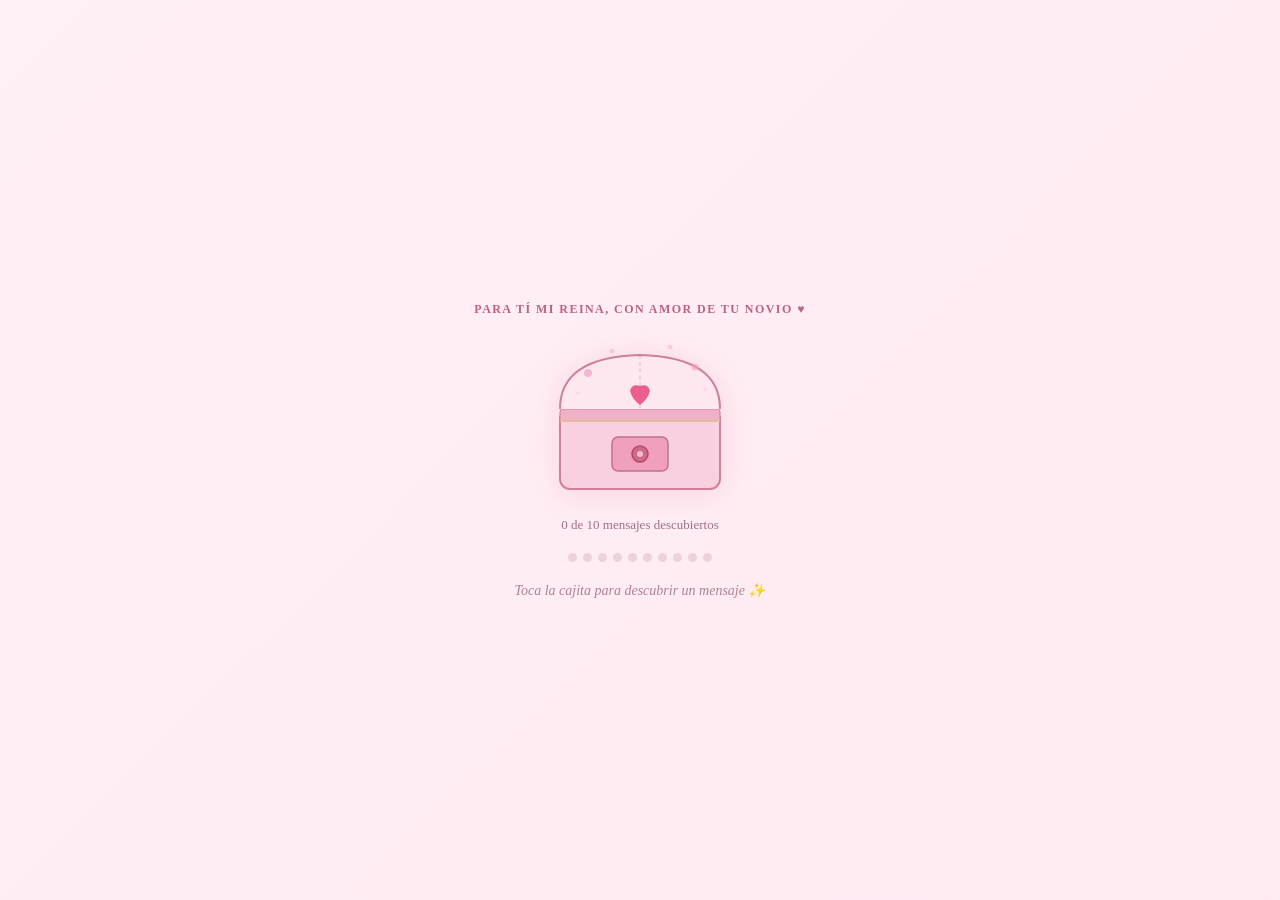
==== baul.html @ 955b847d "baul" ====
<!DOCTYPE html>
<html lang="es">
<head>
<meta charset="UTF-8">
<meta name="viewport" content="width=device-width, initial-scale=1.0">
<title>Cajita de Amor</title>
<link rel="stylesheet" href="style.css">

</head>
<body>
<div id="app">
 
  <div id="chest-screen">
    <div id="top-label">Para tí mi reina, con amor de tu novio ♥</div>
 
    <svg id="chest-svg" width="180" height="160" viewBox="0 0 180 160" fill="none" xmlns="http://www.w3.org/2000/svg">
      <!-- Body -->
      <rect x="10" y="72" width="160" height="80" rx="10" fill="#f9d0e0" stroke="#d08098" stroke-width="2"/>
      <!-- Hinge strip -->
      <rect x="10" y="72" width="160" height="12" rx="3" fill="#f0b0c8" stroke="#d08098" stroke-width="1"/>
      <!-- Lock plate -->
      <rect x="62" y="100" width="56" height="34" rx="6" fill="#f0a0bc" stroke="#c07090" stroke-width="1.5"/>
      <!-- Lock circle -->
      <circle cx="90" cy="117" r="8" fill="#d06888" stroke="#b04868" stroke-width="1.5"/>
      <circle cx="90" cy="117" r="3" fill="#f0c0d0"/>
      <!-- Lid -->
      <path d="M10 72 Q10 20 90 18 Q170 20 170 72" fill="#fde8f0" stroke="#d08098" stroke-width="2"/>
      <!-- Lid center line -->
      <path d="M90 18 Q90 44 90 72" stroke="#d08098" stroke-width="1" stroke-dasharray="4 3" opacity="0.5"/>
      <!-- Heart on lid -->
      <path d="M80 54 Q82 46 90 49 Q98 46 100 54 Q98 62 90 68 Q82 62 80 54Z" fill="#e85080" opacity="0.9"/>
      <!-- Decorative dots -->
      <circle cx="38" cy="36" r="4" fill="#f4a0c0" opacity="0.7"/>
      <circle cx="145" cy="30" r="3.5" fill="#f4a0c0" opacity="0.6"/>
      <circle cx="62" cy="14" r="2.5" fill="#f8c0d4" opacity="0.8"/>
      <circle cx="120" cy="10" r="2.5" fill="#f8c0d4" opacity="0.7"/>
      <circle cx="28" cy="56" r="2" fill="#f8d0e0" opacity="0.6"/>
      <circle cx="155" cy="52" r="2" fill="#f8d0e0" opacity="0.6"/>
      <!-- Gold trim lines -->
      <rect x="10" y="82" width="160" height="3" rx="1" fill="#e8c8a0" opacity="0.6"/>
    </svg>
 
    <div id="counter-text">0 mensajes descubiertos</div>
    <div id="progress"></div>
    <div class="hint">Toca la cajita para descubrir un mensaje ✨</div>
  </div>
 
  <div id="card-screen">
    <div id="card-area"></div>
    <div class="btn-row">
      <button class="btn" onclick="goBack()">← Volver</button>
      <button class="btn btn-main" onclick="nextCard()">Otro mensaje ✦</button>
    </div>
    <div id="card-counter-display"></div>
  </div>
 
</div>
 
<script>
const messages = [
  { type:"Mensaje", icon:"💌", text:"Cada día que pasa estoy más seguro de que eres lo mejor que me ha podido pasar. La distancia es solo un número.", sub:null },
  { type:"Recuerdo", icon:"🌙", text:"¿Recuerdas la primera vez que nos quedamos hablando hasta el amanecer? Ese día supe que eras especial.", sub:"Un recuerdo que atesoro" },
  { type:"Promesa", icon:"✈️", text:"Prometo que cada kilómetro que nos separa hoy, lo recorreremos juntos en muchas aventuras.", sub:null },
  { type:"Razón", icon:"✨", text:"Me encantas porque incluso estando lejos, logras hacerme sentir muchas cosas.", sub:"Razón #1 por la que te quiero" },
  { type:"Promesa", icon:"❤️‍🔥", text:"Prometo construir contigo un futuro donde la distancia sea solo un recuerdo.", sub:""},
  { type:"Mensaje", icon:"👸", text:"Eres mi mundo, mi niña, mi reina, mi persona favorita, la razon de mis alegrias.", sub:null },
  { type:"Promesa", icon:"🌹", text:"Prometo elegirte todos los días, incluso en los momentos difíciles, incluso cuando la distancia pese, porque sé que lo que tenemos vale más que cualquier kilómetro.", sub:"" },
  { type:"Promesa", icon:"🏠", text:"Un día vamos a tener una dirección en común. Ese momento ya lo estoy imaginando.", sub:null },
  { type:"Razón", icon:"💛", text:"Me gustas incluso cuando no tienes idea de lo increíble que eres. Sobre todo en esos momentos.", sub:"Razón #2 por la que te quiero" },
  { type:"Promesa", icon:"🤞", text:"Prometo ser tu apoyo incluso cuando no pueda abrazarte.", sub:""},
];
 
let seen = [], currentIdx = null;
 
function buildDots() {
  const p = document.getElementById('progress');
  p.innerHTML = '';
  messages.forEach((_,i) => {
    const d = document.createElement('div');
    d.className = 'dot' + (seen.includes(i) ? ' seen' : '');
    p.appendChild(d);
  });
}
 
function updateCounter() {
  document.getElementById('counter-text').textContent =
    seen.length + ' de ' + messages.length + ' mensajes descubiertos';
}
 
function pickNext(exclude) {
  const unseen = messages.map((_,i)=>i).filter(i=>!seen.includes(i));
  if (unseen.length > 0) return unseen[Math.floor(Math.random()*unseen.length)];
  return messages.map((_,i)=>i).filter(i=>i!==exclude)[Math.floor(Math.random()*(messages.length-1))];
}
 
function spawnPetals() {
  for (let i=0; i<5; i++) {
    setTimeout(() => {
      const p = document.createElement('div');
      p.className = 'petal';
      p.textContent = ['🌸','✨','💕','🌺','💖'][Math.floor(Math.random()*5)];
      p.style.left = Math.random()*100+'vw';
      p.style.top = '-20px';
      p.style.animationDuration = (1.5 + Math.random()*2)+'s';
      document.body.appendChild(p);
      setTimeout(() => p.remove(), 3500);
    }, i*120);
  }
}
 
function showCard(idx) {
  const m = messages[idx];
  currentIdx = idx;
  if (!seen.includes(idx)) seen.push(idx);
  spawnPetals();
  document.getElementById('card-area').innerHTML = `
    <div class="card">
      <div class="card-icon">${m.icon}</div>
      <div class="card-type">${m.type}</div>
      <div class="card-content">${m.text}</div>
      ${m.sub ? `<div class="card-sub">${m.sub}</div>` : ''}
    </div>`;
  document.getElementById('card-counter-display').textContent =
    seen.length + ' de ' + messages.length + ' mensajes descubiertos';
  document.getElementById('chest-screen').style.display = 'none';
  document.getElementById('card-screen').style.display = 'flex';
  buildDots(); updateCounter();
}
 
function goBack() {
  document.getElementById('chest-screen').style.display = 'flex';
  document.getElementById('card-screen').style.display = 'none';
}
 
function nextCard() { showCard(pickNext(currentIdx)); }
 
document.getElementById('chest-screen').addEventListener('click', () => showCard(pickNext(currentIdx)));
buildDots(); updateCounter();
</script>
</body>
</html>
---- style.css ----
*prueba 
        body {
            background-color: #f4f1ea;
            display: flex;
            justify-content: center;
            align-items: center;
            height: 100vh;
            margin: 0;
            font-family: 'Georgia', serif;
        }

        .paper {
            background: #fff;
            width: 90%;
            max-width: 900px;
            height: 600px; /* Altura fija para controlar el botón */
            padding: 40px;
            box-shadow: 0 10px 30px rgba(0,0,0,0.1);
            position: relative; /* Esto permite posicionar el botón adentro */
            border-radius: 2px;
            background-image: linear-gradient(#e1e1e1 1px, transparent 1px);
            background-size: 100% 30px;
        }

        .paper::before {
            content: '';
            position: absolute;
            left: 35px;
            top: 0;
            bottom: 0;
            width: 1px;
            background: rgba(255, 0, 0, 0.3);
        }
        /* El botón ahora vive dentro de la carta */
        .btn-redireccion {
            position: absolute;
            bottom: 30px;
            right: 40px;
            background-color: #a32a2a; /* Color rojo sello */
            color: white;
            padding: 10px 20px;
            text-decoration: none;
            border-radius: 5px;
            font-family: 'Georgia', serif;
            font-size: 14px;
            font-weight: bold;
            box-shadow: 2px 2px 5px rgba(0,0,0,0.2);
            transition: all 0.3s ease;
            border: 2px solid #800000;
        }

        .btn-redireccion:hover {
            background-color: #800000;
            transform: translateY(-2px);
        }

        h2 {
            margin-top: 0;
            color: #555;
            text-align: right;
            font-style: italic;
            font-weight: normal;
            font-size: 1.1rem;
        }
        h3{
          margin-bottom: 20px;
          margin-top: 20px;
        }
 
 * { box-sizing: border-box; margin: 0; padding: 0; }
  body {
    min-height: 100vh;
    display: flex;
    align-items: center;
    justify-content: center;
    background: linear-gradient(135deg, #fff0f5 0%, #ffeaf2 100%);
    font-family: 'Georgia', serif;
  }
  #app { display: flex; flex-direction: column; align-items: center; padding: 2rem 1rem; }
 
  /* CHEST */
  #chest-screen { display: flex; flex-direction: column; align-items: center; gap: 1.25rem; cursor: pointer; user-select: none; }
  #chest-svg { transition: transform 0.15s ease; filter: drop-shadow(0 4px 16px rgba(200,80,120,0.15)); }
  #chest-screen:active #chest-svg { transform: scale(0.95); }
  #top-label { font-size: 12px; color: #c06080; letter-spacing: 0.12em; text-transform: uppercase; font-weight: bold; }
  #counter-text { font-size: 13px; color: #a07080; }
  .hint { font-size: 14px; color: #b08090; font-style: italic; }
 
  /* PROGRESS DOTS */
  #progress { display: flex; gap: 6px; flex-wrap: wrap; justify-content: center; max-width: 240px; }
  .dot { width: 9px; height: 9px; border-radius: 50%; background: #f0d0dc; transition: background 0.3s; }
  .dot.seen { background: #d06080; }
 
  /* CARD */
  #card-screen { display: none; flex-direction: column; align-items: center; gap: 1.5rem; width: 100%; max-width: 380px; }
  .card {
    width: 100%;
    border-radius: 16px;
    border: 1px solid #f0b8cc;
    background: #fff8fb;
    padding: 2rem 1.75rem;
    text-align: center;
    animation: cardIn 0.4s cubic-bezier(0.34,1.56,0.64,1);
    box-shadow: 0 8px 32px rgba(200,80,120,0.08);
  }
  @keyframes cardIn {
    from { opacity:0; transform:translateY(16px) scale(0.95); }
    to   { opacity:1; transform:translateY(0) scale(1); }
  }
  .card-icon { font-size: 36px; margin-bottom: 0.75rem; }
  .card-type {
    font-size: 11px;
    letter-spacing: 0.12em;
    text-transform: uppercase;
    color: #c05878;
    margin-bottom: 0.6rem;
    font-weight: bold;
  }
  .card-content { font-size: 17px; color: #4a1a28; line-height: 1.7; }
  .card-sub { font-size: 13px; color: #b07088; margin-top: 0.75rem; font-style: italic; }
 
  /* BUTTONS */
  .btn-row { display: flex; gap: 12px; }
  .btn {
    padding: 10px 22px;
    border-radius: 10px;
    font-size: 14px;
    cursor: pointer;
    border: 1px solid #e0b0c0;
    background: #fff;
    color: #6a2a40;
    transition: background 0.15s, transform 0.1s;
    font-family: 'Georgia', serif;
  }
  .btn:hover { background: #fff0f5; }
  .btn:active { transform: scale(0.97); }
  .btn-main { background: #f0b8cc; border-color: #d898b0; color: #5a0a20; }
  .btn-main:hover { background: #e8a0bc; }
 
  #card-counter-display { font-size: 13px; color: #b08090; }
 
  /* Petals decoration */
  .petal { position: fixed; pointer-events: none; font-size: 16px; animation: fall linear forwards; }
  @keyframes fall {
    0% { transform: translateY(-20px) rotate(0deg); opacity: 1; }
    100% { transform: translateY(100vh) rotate(360deg); opacity: 0; }
  }
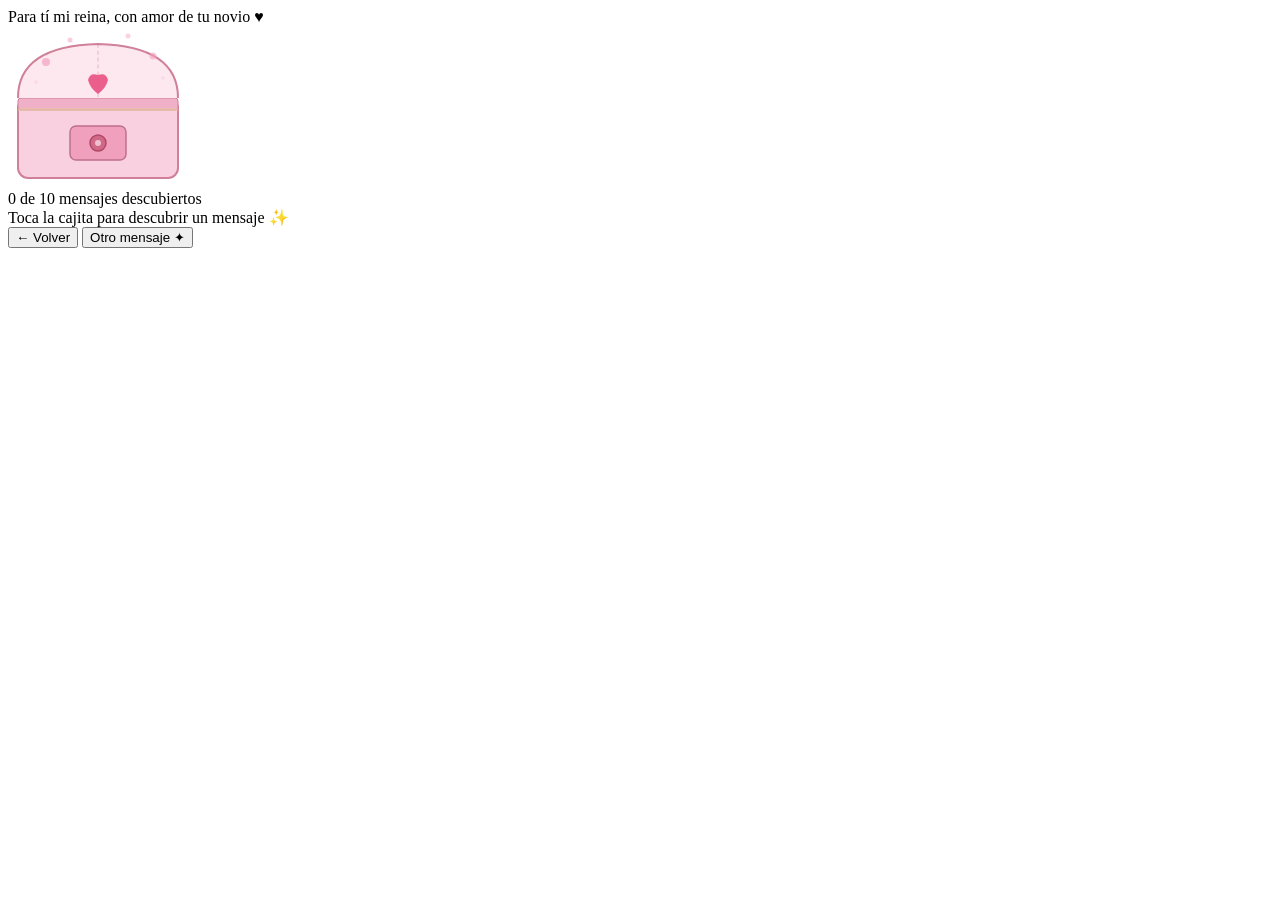
==== commit eb49e3b8: "prueba" ====
--- a/baul.html
+++ b/baul.html
@@ -4,7 +4,7 @@
 <meta charset="UTF-8">
 <meta name="viewport" content="width=device-width, initial-scale=1.0">
 <title>Cajita de Amor</title>
-<link rel="stylesheet" href="style.css">
+<link rel="stylesheet" href="css/styles.css">
 
 </head>
 <body>
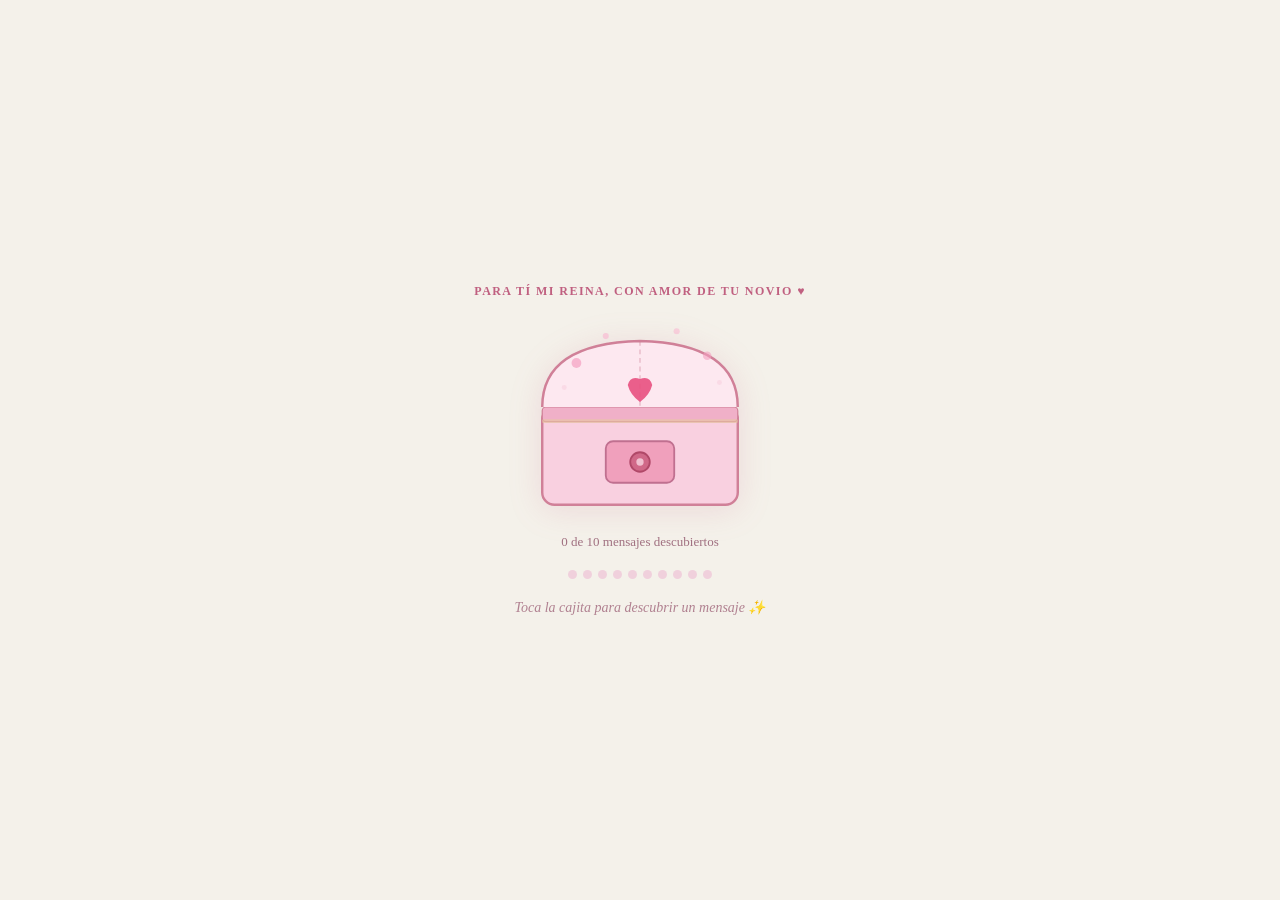
==== commit 90fb7dde: "prueba" ====
--- a/baul.html
+++ b/baul.html
@@ -4,7 +4,7 @@
 <meta charset="UTF-8">
 <meta name="viewport" content="width=device-width, initial-scale=1.0">
 <title>Cajita de Amor</title>
-<link rel="stylesheet" href="css/styles.css">
+<link rel="stylesheet" href="style.css">
 
 </head>
 <body>
--- a/style.css
+++ b/style.css
@@ -0,0 +1,263 @@
+/* RESET */
+* { box-sizing: border-box; margin: 0; padding: 0; }
+
+/* BODY */
+body {
+    background-color: #f4f1ea;
+    display: flex;
+    justify-content: center;
+    align-items: center;
+    min-height: 100vh; /* mejor que height fija */
+    margin: 0;
+    font-family: 'Georgia', serif;
+    padding: 1rem;
+}
+
+/* PAPER */
+.paper {
+    background: #fff;
+    width: 100%;
+    max-width: 900px;
+    min-height: 600px; /* flexible en vez de fija */
+    padding: clamp(20px, 5vw, 40px);
+    box-shadow: 0 10px 30px rgba(0,0,0,0.1);
+    position: relative;
+    border-radius: 2px;
+    background-image: linear-gradient(#e1e1e1 1px, transparent 1px);
+    background-size: 100% 30px;
+}
+
+/* Línea roja */
+.paper::before {
+    content: '';
+    position: absolute;
+    left: clamp(20px, 5vw, 35px);
+    top: 0;
+    bottom: 0;
+    width: 1px;
+    background: rgba(255, 0, 0, 0.3);
+}
+
+/* BOTÓN */
+.btn-redireccion {
+    position: absolute;
+    bottom: clamp(15px, 4vw, 30px);
+    right: clamp(15px, 4vw, 40px);
+    background-color: #a32a2a;
+    color: white;
+    padding: 10px 20px;
+    text-decoration: none;
+    border-radius: 5px;
+    font-family: 'Georgia', serif;
+    font-size: 14px;
+    font-weight: bold;
+    box-shadow: 2px 2px 5px rgba(0,0,0,0.2);
+    transition: all 0.3s ease;
+    border: 2px solid #800000;
+}
+
+.btn-redireccion:hover {
+    background-color: #800000;
+    transform: translateY(-2px);
+}
+
+/* TEXTOS */
+h2 {
+    margin-top: 0;
+    color: #555;
+    text-align: right;
+    font-style: italic;
+    font-weight: normal;
+    font-size: clamp(0.9rem, 2.5vw, 1.1rem);
+}
+
+h3 {
+    margin-bottom: 20px;
+    margin-top: 20px;
+}
+
+/* APP */
+#app {
+    display: flex;
+    flex-direction: column;
+    align-items: center;
+    padding: 2rem 1rem;
+    width: 100%;
+}
+
+/* CHEST */
+#chest-screen {
+    display: flex;
+    flex-direction: column;
+    align-items: center;
+    gap: 1.25rem;
+    cursor: pointer;
+    user-select: none;
+    text-align: center;
+}
+
+#chest-svg {
+    width: clamp(120px, 40vw, 220px); /* escala en móvil */
+    height: auto;
+    transition: transform 0.15s ease;
+    filter: drop-shadow(0 4px 16px rgba(200,80,120,0.15));
+}
+
+#chest-screen:active #chest-svg {
+    transform: scale(0.95);
+}
+
+#top-label {
+    font-size: clamp(10px, 2.5vw, 12px);
+    color: #c06080;
+    letter-spacing: 0.12em;
+    text-transform: uppercase;
+    font-weight: bold;
+}
+
+#counter-text {
+    font-size: clamp(11px, 2.5vw, 13px);
+    color: #a07080;
+}
+
+.hint {
+    font-size: clamp(12px, 3vw, 14px);
+    color: #b08090;
+    font-style: italic;
+}
+
+/* PROGRESS */
+#progress {
+    display: flex;
+    gap: 6px;
+    flex-wrap: wrap;
+    justify-content: center;
+    max-width: 240px;
+}
+
+.dot {
+    width: 9px;
+    height: 9px;
+    border-radius: 50%;
+    background: #f0d0dc;
+    transition: background 0.3s;
+}
+
+.dot.seen {
+    background: #d06080;
+}
+
+/* CARD */
+#card-screen {
+    display: none;
+    flex-direction: column;
+    align-items: center;
+    gap: 1.5rem;
+    width: 100%;
+    max-width: 380px;
+}
+
+.card {
+    width: 100%;
+    border-radius: 16px;
+    border: 1px solid #f0b8cc;
+    background: #fff8fb;
+    padding: clamp(1.5rem, 5vw, 2rem);
+    text-align: center;
+    animation: cardIn 0.4s cubic-bezier(0.34,1.56,0.64,1);
+    box-shadow: 0 8px 32px rgba(200,80,120,0.08);
+}
+
+@keyframes cardIn {
+    from { opacity:0; transform:translateY(16px) scale(0.95); }
+    to   { opacity:1; transform:translateY(0) scale(1); }
+}
+
+.card-icon {
+    font-size: clamp(28px, 6vw, 36px);
+    margin-bottom: 0.75rem;
+}
+
+.card-type {
+    font-size: clamp(9px, 2.5vw, 11px);
+    letter-spacing: 0.12em;
+    text-transform: uppercase;
+    color: #c05878;
+    margin-bottom: 0.6rem;
+    font-weight: bold;
+}
+
+.card-content {
+    font-size: clamp(15px, 4vw, 17px);
+    color: #4a1a28;
+    line-height: 1.7;
+}
+
+.card-sub {
+    font-size: clamp(11px, 3vw, 13px);
+    color: #b07088;
+    margin-top: 0.75rem;
+    font-style: italic;
+}
+
+/* BUTTONS */
+.btn-row {
+    display: flex;
+    gap: 12px;
+    flex-wrap: wrap; /* importante para móvil */
+    justify-content: center;
+}
+
+.btn {
+    padding: 10px 22px;
+    border-radius: 10px;
+    font-size: 14px;
+    cursor: pointer;
+    border: 1px solid #e0b0c0;
+    background: #fff;
+    color: #6a2a40;
+    transition: background 0.15s, transform 0.1s;
+    font-family: 'Georgia', serif;
+}
+
+.btn:hover { background: #fff0f5; }
+.btn:active { transform: scale(0.97); }
+
+.btn-main {
+    background: #f0b8cc;
+    border-color: #d898b0;
+    color: #5a0a20;
+}
+
+.btn-main:hover { background: #e8a0bc; }
+
+#card-counter-display {
+    font-size: clamp(11px, 2.5vw, 13px);
+    color: #b08090;
+}
+
+/* PETALS */
+.petal {
+    position: fixed;
+    pointer-events: none;
+    font-size: 16px;
+    animation: fall linear forwards;
+}
+
+@keyframes fall {
+    0% { transform: translateY(-20px) rotate(0deg); opacity: 1; }
+    100% { transform: translateY(100vh) rotate(360deg); opacity: 0; }
+}
+
+/* MEDIA QUERIES */
+@media (max-width: 600px) {
+    .paper {
+        min-height: auto;
+    }
+
+    .btn-redireccion {
+        position: static;
+        display: block;
+        margin: 20px auto 0;
+    }
+}
